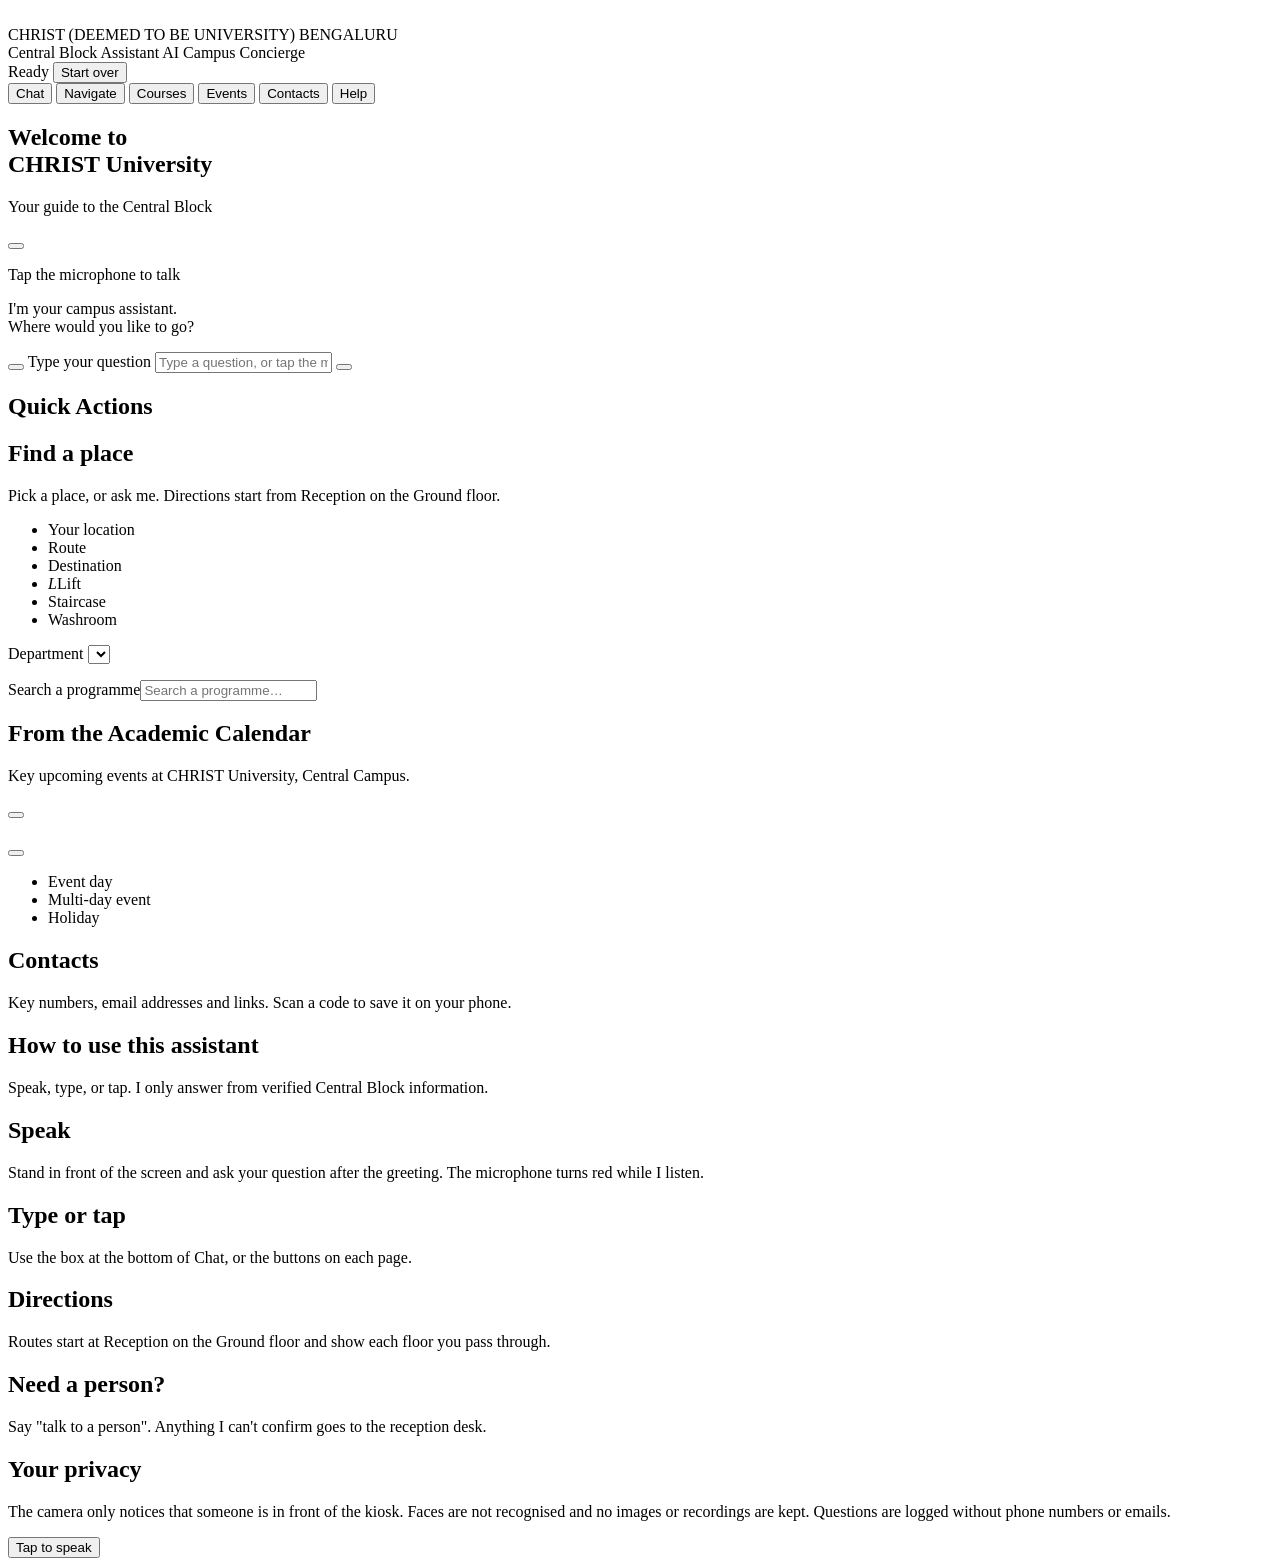
==== web/kiosk/index.html @ 07e408ad "feat(web): kiosk page structure and styles" ====
<!doctype html>
<html lang="en">
<head>
  <meta charset="utf-8">
  <meta name="viewport" content="width=device-width, initial-scale=1">
  <title>Central Block Assistant</title>
  <link rel="preconnect" href="https://fonts.googleapis.com">
  <link rel="preconnect" href="https://fonts.gstatic.com" crossorigin>
  <link href="https://fonts.googleapis.com/css2?family=Playfair+Display:wght@600;700&family=Source+Sans+3:wght@400;600;700&display=swap" rel="stylesheet">
  <link rel="stylesheet" href="/static/app.css?v=8">
</head>
<body data-state="idle" data-view="welcome">
  <header class="topbar">
    <div class="brand">
      <img class="crest" src="/static/img/crest.jpg" alt="">
      <div class="brand-words">
        <span class="brand-name">CHRIST</span>
        <span class="brand-small">(DEEMED TO BE UNIVERSITY)</span>
        <span class="brand-small">BENGALURU</span>
      </div>
      <span class="brand-rule" aria-hidden="true"></span>
      <div class="brand-app">
        <span class="app-name">Central Block Assistant</span>
        <span class="app-sub">AI Campus Concierge</span>
      </div>
    </div>
    <div class="topbar-right">
      <span class="status" id="status" role="status" aria-live="polite"><i class="status-icon" aria-hidden="true"></i><span id="status-text">Ready</span></span>
      <time id="clock" class="clock"></time>
      <button class="restart" id="new-visitor" type="button" title="Start over for a new visitor">Start over</button>
    </div>
  </header>

  <div class="shell">
    <nav class="sidebar" aria-label="Sections">
      <button class="nav-item" data-go="chat" type="button"><i data-icon="chat"></i><span>Chat</span></button>
      <button class="nav-item" data-go="navigate" type="button"><i data-icon="navigate"></i><span>Navigate</span></button>
      <button class="nav-item" data-go="courses" type="button"><i data-icon="cap"></i><span>Courses</span></button>
      <button class="nav-item" data-go="events" type="button"><i data-icon="calendar"></i><span>Events</span></button>
      <button class="nav-item" data-go="contacts" type="button"><i data-icon="phone"></i><span>Contacts</span></button>
      <button class="nav-item" data-go="help" type="button"><i data-icon="info"></i><span>Help</span></button>
    </nav>

    <main class="views">
      <section class="view view-welcome" data-view="welcome" aria-label="Welcome">
        <div class="welcome-photo" aria-hidden="true"></div>
        <div class="welcome-body">
          <h1>Welcome to<br>CHRIST University</h1>
          <p class="welcome-sub">Your guide to the Central Block</p>
          <div class="voice">
            <span class="wave wave-left" aria-hidden="true"></span>
            <button class="mic-big" data-mic type="button" aria-label="Tap and speak"><i data-icon="mic"></i></button>
            <span class="wave wave-right" aria-hidden="true"></span>
          </div>
          <p class="mic-hint">Tap the microphone to talk</p>
          <p class="welcome-lead">I'm your campus assistant.<br>Where would you like to go?</p>
          <div class="tiles" id="tiles"></div>
        </div>
      </section>

      <section class="view view-chat" data-view="chat" aria-label="Conversation">
        <div class="chat-main">
          <ol class="log" id="log" aria-live="polite"></ol>
          <form class="askbar" id="ask">
            <button class="mic-round" data-mic type="button" aria-label="Tap and speak"><i data-icon="mic"></i></button>
            <label class="sr-only" for="ask-input">Type your question</label>
            <input id="ask-input" autocomplete="off" placeholder="Type a question, or tap the mic to speak…" maxlength="300">
            <button class="send" type="submit" aria-label="Send"><i data-icon="send"></i></button>
          </form>
        </div>
        <aside class="quick" aria-label="Quick actions">
          <h2>Quick Actions</h2>
          <div id="quick"></div>
        </aside>
      </section>

      <section class="view view-navigate" data-view="navigate" aria-label="Directions">
        <header class="view-head">
          <h1 id="nav-title">Find a place</h1>
          <p id="nav-lead">Pick a place, or ask me. Directions start from Reception on the Ground floor.</p>
        </header>
        <div class="nav-grid">
          <div class="card steps-card" id="nav-side"></div>
          <div class="card map-card">
            <div class="floor-picker" id="floor-picker" aria-label="Floors"></div>
            <div class="map-frame" id="map-frame"></div>
            <ul class="legend" aria-label="Map legend">
              <li><i class="lg-pin"></i>Your location</li>
              <li><i class="lg-route"></i>Route</li>
              <li><i class="lg-dest"></i>Destination</li>
              <li><i class="lg-lift">L</i>Lift</li>
              <li><i class="lg-stairs"></i>Staircase</li>
              <li><i class="lg-wc"></i>Washroom</li>
            </ul>
          </div>
        </div>
      </section>

      <section class="view view-courses" data-view="courses" aria-label="Programmes">
        <header class="view-head view-head--split">
          <div>
            <label class="sr-only" for="dept-select">Department</label>
            <select id="dept-select" class="dept-select"></select>
            <p id="course-count"></p>
          </div>
          <div class="search"><i data-icon="search"></i><label class="sr-only" for="course-search">Search a programme</label><input id="course-search" placeholder="Search a programme…"></div>
        </header>
        <div class="chips" id="level-chips" aria-label="Level"></div>
        <div class="course-grid">
          <ul class="course-list" id="course-list"></ul>
          <article class="card course-detail" id="course-detail"></article>
        </div>
      </section>

      <section class="view view-events" data-view="events" aria-label="Academic calendar">
        <header class="view-head">
          <h1>From the Academic Calendar</h1>
          <p>Key upcoming events at CHRIST University, Central Campus.</p>
        </header>
        <div class="events-grid">
          <ul class="event-list" id="event-list"></ul>
          <div class="card cal-card">
            <div class="cal-head">
              <button type="button" class="cal-nav" id="cal-prev" aria-label="Previous month"><i data-icon="left"></i></button>
              <h2 id="cal-title"></h2>
              <button type="button" class="cal-nav" id="cal-next" aria-label="Next month"><i data-icon="right"></i></button>
            </div>
            <div class="cal-grid" id="cal-grid"></div>
            <ul class="cal-legend"><li><i class="dot dot-event"></i>Event day</li><li><i class="dot dot-multi"></i>Multi-day event</li><li><i class="dot dot-holiday"></i>Holiday</li></ul>
          </div>
        </div>
      </section>

      <section class="view view-contacts" data-view="contacts" aria-label="Contacts">
        <header class="view-head">
          <h1>Contacts</h1>
          <p>Key numbers, email addresses and links. Scan a code to save it on your phone.</p>
        </header>
        <div class="contact-grid" id="contact-grid"></div>
      </section>

      <section class="view view-help" data-view="help" aria-label="Help">
        <header class="view-head">
          <h1>How to use this assistant</h1>
          <p>Speak, type, or tap. I only answer from verified Central Block information.</p>
        </header>
        <div class="help-grid">
          <div class="card help-card"><i data-icon="mic"></i><h2>Speak</h2><p>Stand in front of the screen and ask your question after the greeting. The microphone turns red while I listen.</p></div>
          <div class="card help-card"><i data-icon="chat"></i><h2>Type or tap</h2><p>Use the box at the bottom of Chat, or the buttons on each page.</p></div>
          <div class="card help-card"><i data-icon="navigate"></i><h2>Directions</h2><p>Routes start at Reception on the Ground floor and show each floor you pass through.</p></div>
          <div class="card help-card"><i data-icon="users"></i><h2>Need a person?</h2><p>Say "talk to a person". Anything I can't confirm goes to the reception desk.</p></div>
          <div class="card help-card help-wide"><i data-icon="info"></i><h2>Your privacy</h2><p>The camera only notices that someone is in front of the kiosk. Faces are not recognised and no images or recordings are kept. Questions are logged without phone numbers or emails.</p></div>
        </div>
      </section>
    </main>
  </div>

  <button class="mic-fab" data-mic type="button" aria-label="Microphone off. Tap to speak"><i data-icon="mic"></i><span class="mic-label">Tap to speak</span></button>
  <div class="banner" id="banner" hidden>Someone else is being helped. I'll be with you in a moment.</div>
  <video id="camera" muted playsinline hidden></video>
  <script src="/static/app.js?v=8" type="module"></script>
  <script src="/static/av.js?v=8" type="module"></script>
</body>
</html>
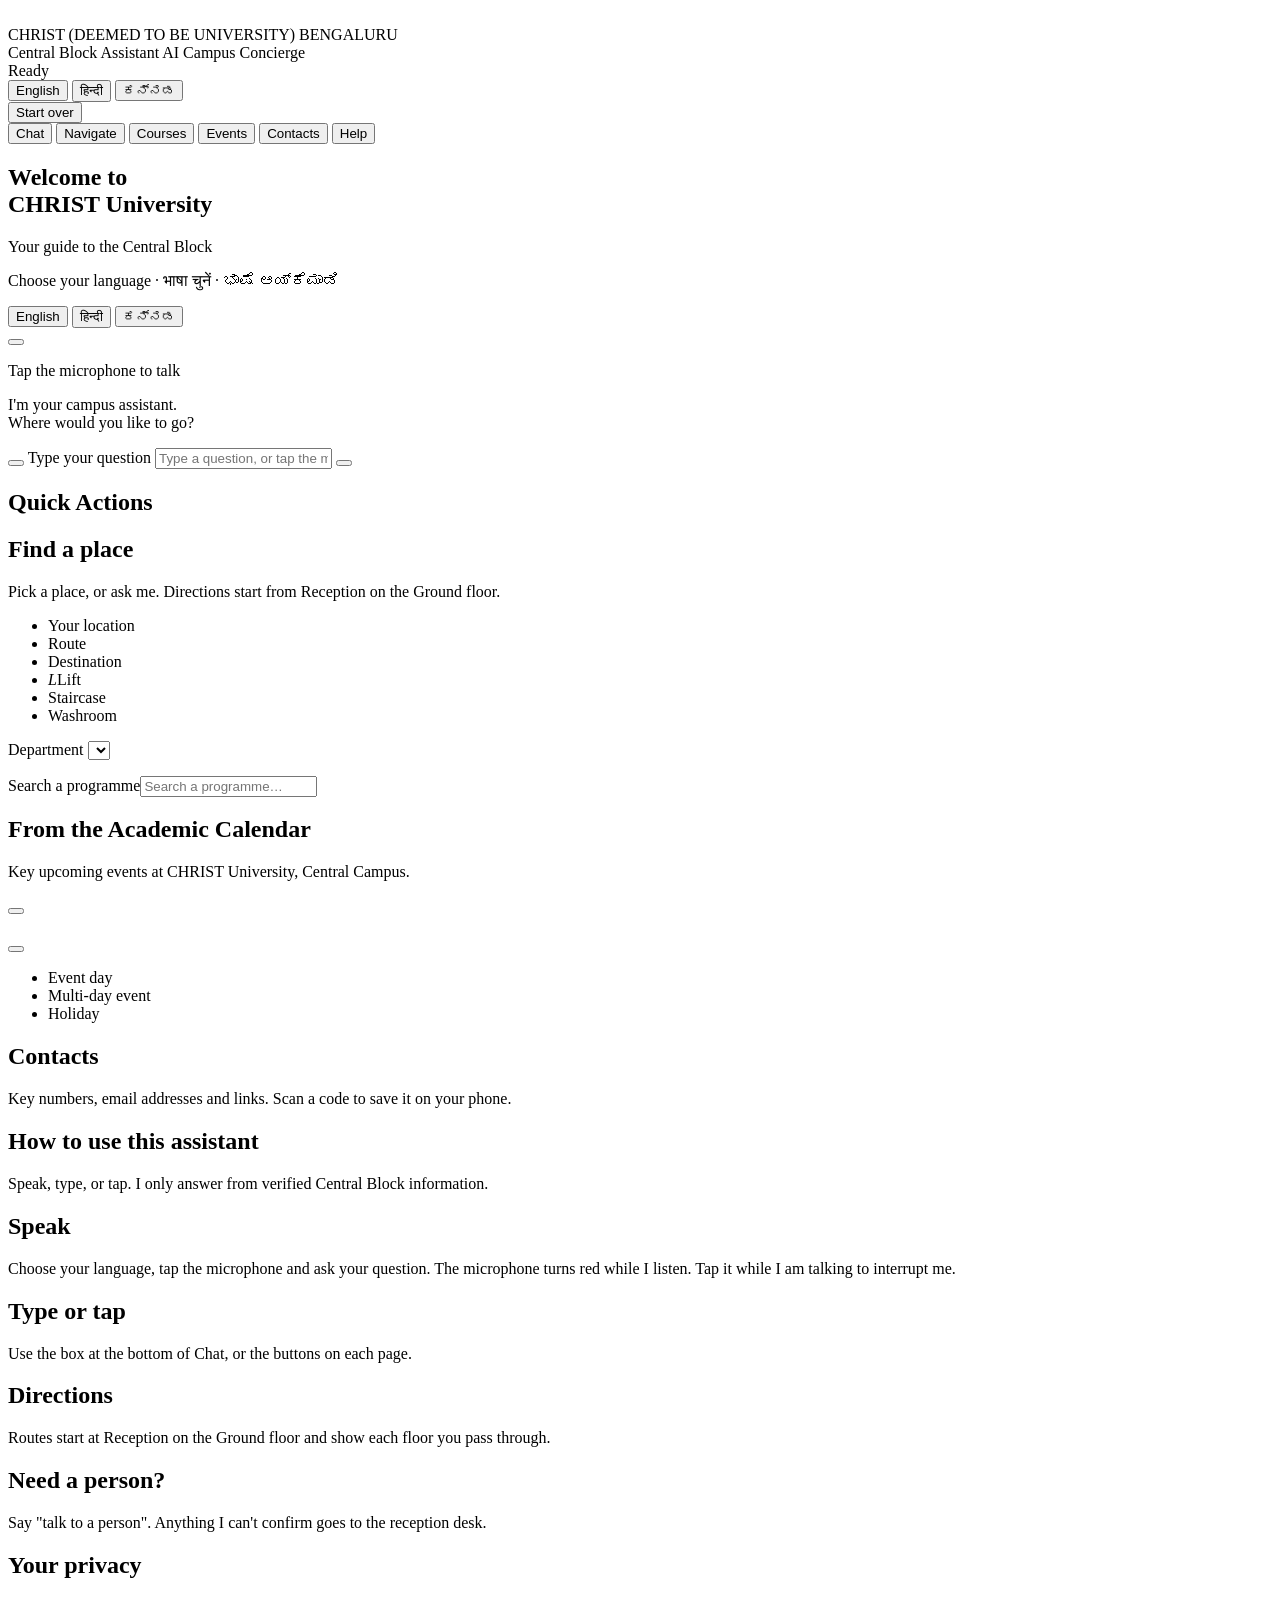
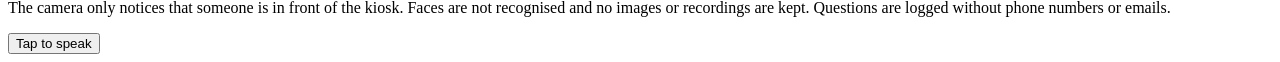
==== commit 99f75e30: "feat(web): language picker on the welcome screen and in the top bar" ====
--- a/web/kiosk/index.html
+++ b/web/kiosk/index.html
@@ -6,8 +6,8 @@
   <title>Central Block Assistant</title>
   <link rel="preconnect" href="https://fonts.googleapis.com">
   <link rel="preconnect" href="https://fonts.gstatic.com" crossorigin>
-  <link href="https://fonts.googleapis.com/css2?family=Playfair+Display:wght@600;700&family=Source+Sans+3:wght@400;600;700&display=swap" rel="stylesheet">
-  <link rel="stylesheet" href="/static/app.css?v=8">
+  <link href="https://fonts.googleapis.com/css2?family=Playfair+Display:wght@600;700&family=Source+Sans+3:wght@400;600;700&family=Noto+Sans+Devanagari:wght@400;600;700&family=Noto+Sans+Kannada:wght@400;600;700&family=Noto+Serif+Devanagari:wght@600;700&family=Noto+Serif+Kannada:wght@600;700&display=swap" rel="stylesheet">
+  <link rel="stylesheet" href="/static/app.css?v=9">
 </head>
 <body data-state="idle" data-view="welcome">
   <header class="topbar">
@@ -20,40 +20,53 @@
       </div>
       <span class="brand-rule" aria-hidden="true"></span>
       <div class="brand-app">
-        <span class="app-name">Central Block Assistant</span>
-        <span class="app-sub">AI Campus Concierge</span>
+        <span class="app-name" data-i18n="app_name">Central Block Assistant</span>
+        <span class="app-sub" data-i18n="app_sub">AI Campus Concierge</span>
       </div>
     </div>
     <div class="topbar-right">
-      <span class="status" id="status" role="status" aria-live="polite"><i class="status-icon" aria-hidden="true"></i><span id="status-text">Ready</span></span>
+      <span class="status" id="status" role="status" aria-live="polite"><i class="status-icon" aria-hidden="true"></i><span id="status-text" data-i18n="ready">Ready</span></span>
+      <div class="lang-switch" role="group" aria-label="Language / भाषा / ಭಾಷೆ">
+        <button type="button" data-lang="en" lang="en">English</button>
+        <button type="button" data-lang="hi" lang="hi">हिन्दी</button>
+        <button type="button" data-lang="kn" lang="kn">ಕನ್ನಡ</button>
+      </div>
       <time id="clock" class="clock"></time>
-      <button class="restart" id="new-visitor" type="button" title="Start over for a new visitor">Start over</button>
+      <button class="restart" id="new-visitor" type="button" title="Start over for a new visitor" data-i18n="start_over" data-i18n-title="start_over_title">Start over</button>
     </div>
   </header>
 
   <div class="shell">
     <nav class="sidebar" aria-label="Sections">
-      <button class="nav-item" data-go="chat" type="button"><i data-icon="chat"></i><span>Chat</span></button>
-      <button class="nav-item" data-go="navigate" type="button"><i data-icon="navigate"></i><span>Navigate</span></button>
-      <button class="nav-item" data-go="courses" type="button"><i data-icon="cap"></i><span>Courses</span></button>
-      <button class="nav-item" data-go="events" type="button"><i data-icon="calendar"></i><span>Events</span></button>
-      <button class="nav-item" data-go="contacts" type="button"><i data-icon="phone"></i><span>Contacts</span></button>
-      <button class="nav-item" data-go="help" type="button"><i data-icon="info"></i><span>Help</span></button>
+      <button class="nav-item" data-go="chat" type="button"><i data-icon="chat"></i><span data-i18n="nav_chat">Chat</span></button>
+      <button class="nav-item" data-go="navigate" type="button"><i data-icon="navigate"></i><span data-i18n="nav_navigate">Navigate</span></button>
+      <button class="nav-item" data-go="courses" type="button"><i data-icon="cap"></i><span data-i18n="nav_courses">Courses</span></button>
+      <button class="nav-item" data-go="events" type="button"><i data-icon="calendar"></i><span data-i18n="nav_events">Events</span></button>
+      <button class="nav-item" data-go="contacts" type="button"><i data-icon="phone"></i><span data-i18n="nav_contacts">Contacts</span></button>
+      <button class="nav-item" data-go="help" type="button"><i data-icon="info"></i><span data-i18n="nav_help">Help</span></button>
     </nav>
 
     <main class="views">
       <section class="view view-welcome" data-view="welcome" aria-label="Welcome">
         <div class="welcome-photo" aria-hidden="true"></div>
         <div class="welcome-body">
-          <h1>Welcome to<br>CHRIST University</h1>
-          <p class="welcome-sub">Your guide to the Central Block</p>
+          <h1 data-i18n-html="welcome_title">Welcome to<br>CHRIST University</h1>
+          <p class="welcome-sub" data-i18n="welcome_sub">Your guide to the Central Block</p>
+          <div class="lang-picker" role="group" aria-labelledby="lang-title">
+            <p class="lang-title" id="lang-title">Choose your language · <span lang="hi">भाषा चुनें</span> · <span lang="kn">ಭಾಷೆ ಆಯ್ಕೆಮಾಡಿ</span></p>
+            <div class="lang-options">
+              <button type="button" data-lang="en" lang="en">English</button>
+              <button type="button" data-lang="hi" lang="hi">हिन्दी</button>
+              <button type="button" data-lang="kn" lang="kn">ಕನ್ನಡ</button>
+            </div>
+          </div>
           <div class="voice">
             <span class="wave wave-left" aria-hidden="true"></span>
-            <button class="mic-big" data-mic type="button" aria-label="Tap and speak"><i data-icon="mic"></i></button>
+            <button class="mic-big" data-mic type="button" aria-label="Microphone off. Tap to speak"><i data-icon="mic"></i></button>
             <span class="wave wave-right" aria-hidden="true"></span>
           </div>
-          <p class="mic-hint">Tap the microphone to talk</p>
-          <p class="welcome-lead">I'm your campus assistant.<br>Where would you like to go?</p>
+          <p class="mic-hint" data-i18n="mic_hint_off">Tap the microphone to talk</p>
+          <p class="welcome-lead" data-i18n-html="welcome_lead">I'm your campus assistant.<br>Where would you like to go?</p>
           <div class="tiles" id="tiles"></div>
         </div>
       </section>
@@ -62,14 +75,14 @@
         <div class="chat-main">
           <ol class="log" id="log" aria-live="polite"></ol>
           <form class="askbar" id="ask">
-            <button class="mic-round" data-mic type="button" aria-label="Tap and speak"><i data-icon="mic"></i></button>
-            <label class="sr-only" for="ask-input">Type your question</label>
-            <input id="ask-input" autocomplete="off" placeholder="Type a question, or tap the mic to speak…" maxlength="300">
-            <button class="send" type="submit" aria-label="Send"><i data-icon="send"></i></button>
+            <button class="mic-round" data-mic type="button" aria-label="Microphone off. Tap to speak"><i data-icon="mic"></i></button>
+            <label class="sr-only" for="ask-input" data-i18n="ask_label">Type your question</label>
+            <input id="ask-input" autocomplete="off" placeholder="Type a question, or tap the mic to speak…" data-i18n-placeholder="ask_placeholder" maxlength="300">
+            <button class="send" type="submit" aria-label="Send" data-i18n-aria="send"><i data-icon="send"></i></button>
           </form>
         </div>
         <aside class="quick" aria-label="Quick actions">
-          <h2>Quick Actions</h2>
+          <h2 data-i18n="quick_actions">Quick Actions</h2>
           <div id="quick"></div>
         </aside>
       </section>
@@ -85,12 +98,12 @@
             <div class="floor-picker" id="floor-picker" aria-label="Floors"></div>
             <div class="map-frame" id="map-frame"></div>
             <ul class="legend" aria-label="Map legend">
-              <li><i class="lg-pin"></i>Your location</li>
-              <li><i class="lg-route"></i>Route</li>
-              <li><i class="lg-dest"></i>Destination</li>
-              <li><i class="lg-lift">L</i>Lift</li>
-              <li><i class="lg-stairs"></i>Staircase</li>
-              <li><i class="lg-wc"></i>Washroom</li>
+              <li><i class="lg-pin"></i><span data-i18n="legend_you">Your location</span></li>
+              <li><i class="lg-route"></i><span data-i18n="legend_route">Route</span></li>
+              <li><i class="lg-dest"></i><span data-i18n="legend_dest">Destination</span></li>
+              <li><i class="lg-lift">L</i><span data-i18n="legend_lift">Lift</span></li>
+              <li><i class="lg-stairs"></i><span data-i18n="legend_stairs">Staircase</span></li>
+              <li><i class="lg-wc"></i><span data-i18n="legend_wc">Washroom</span></li>
             </ul>
           </div>
         </div>
@@ -103,7 +116,7 @@
             <select id="dept-select" class="dept-select"></select>
             <p id="course-count"></p>
           </div>
-          <div class="search"><i data-icon="search"></i><label class="sr-only" for="course-search">Search a programme</label><input id="course-search" placeholder="Search a programme…"></div>
+          <div class="search"><i data-icon="search"></i><label class="sr-only" for="course-search">Search a programme</label><input id="course-search" placeholder="Search a programme…" data-i18n-placeholder="search_programme"></div>
         </header>
         <div class="chips" id="level-chips" aria-label="Level"></div>
         <div class="course-grid">
@@ -114,8 +127,8 @@
 
       <section class="view view-events" data-view="events" aria-label="Academic calendar">
         <header class="view-head">
-          <h1>From the Academic Calendar</h1>
-          <p>Key upcoming events at CHRIST University, Central Campus.</p>
+          <h1 data-i18n="events_title">From the Academic Calendar</h1>
+          <p data-i18n="events_lead">Key upcoming events at CHRIST University, Central Campus.</p>
         </header>
         <div class="events-grid">
           <ul class="event-list" id="event-list"></ul>
@@ -126,39 +139,39 @@
               <button type="button" class="cal-nav" id="cal-next" aria-label="Next month"><i data-icon="right"></i></button>
             </div>
             <div class="cal-grid" id="cal-grid"></div>
-            <ul class="cal-legend"><li><i class="dot dot-event"></i>Event day</li><li><i class="dot dot-multi"></i>Multi-day event</li><li><i class="dot dot-holiday"></i>Holiday</li></ul>
+            <ul class="cal-legend"><li><i class="dot dot-event"></i><span data-i18n="event_day">Event day</span></li><li><i class="dot dot-multi"></i><span data-i18n="multi_day">Multi-day event</span></li><li><i class="dot dot-holiday"></i><span data-i18n="holiday">Holiday</span></li></ul>
           </div>
         </div>
       </section>
 
       <section class="view view-contacts" data-view="contacts" aria-label="Contacts">
         <header class="view-head">
-          <h1>Contacts</h1>
-          <p>Key numbers, email addresses and links. Scan a code to save it on your phone.</p>
+          <h1 data-i18n="contacts_title">Contacts</h1>
+          <p data-i18n="contacts_lead">Key numbers, email addresses and links. Scan a code to save it on your phone.</p>
         </header>
         <div class="contact-grid" id="contact-grid"></div>
       </section>
 
       <section class="view view-help" data-view="help" aria-label="Help">
         <header class="view-head">
-          <h1>How to use this assistant</h1>
-          <p>Speak, type, or tap. I only answer from verified Central Block information.</p>
+          <h1 data-i18n="help_title">How to use this assistant</h1>
+          <p data-i18n="help_lead">Speak, type, or tap. I only answer from verified Central Block information.</p>
         </header>
         <div class="help-grid">
-          <div class="card help-card"><i data-icon="mic"></i><h2>Speak</h2><p>Stand in front of the screen and ask your question after the greeting. The microphone turns red while I listen.</p></div>
-          <div class="card help-card"><i data-icon="chat"></i><h2>Type or tap</h2><p>Use the box at the bottom of Chat, or the buttons on each page.</p></div>
-          <div class="card help-card"><i data-icon="navigate"></i><h2>Directions</h2><p>Routes start at Reception on the Ground floor and show each floor you pass through.</p></div>
-          <div class="card help-card"><i data-icon="users"></i><h2>Need a person?</h2><p>Say "talk to a person". Anything I can't confirm goes to the reception desk.</p></div>
-          <div class="card help-card help-wide"><i data-icon="info"></i><h2>Your privacy</h2><p>The camera only notices that someone is in front of the kiosk. Faces are not recognised and no images or recordings are kept. Questions are logged without phone numbers or emails.</p></div>
+          <div class="card help-card"><i data-icon="mic"></i><h2 data-i18n="help_speak_h">Speak</h2><p data-i18n="help_speak_p">Choose your language, tap the microphone and ask your question. The microphone turns red while I listen. Tap it while I am talking to interrupt me.</p></div>
+          <div class="card help-card"><i data-icon="chat"></i><h2 data-i18n="help_type_h">Type or tap</h2><p data-i18n="help_type_p">Use the box at the bottom of Chat, or the buttons on each page.</p></div>
+          <div class="card help-card"><i data-icon="navigate"></i><h2 data-i18n="help_dir_h">Directions</h2><p data-i18n="help_dir_p">Routes start at Reception on the Ground floor and show each floor you pass through.</p></div>
+          <div class="card help-card"><i data-icon="users"></i><h2 data-i18n="help_person_h">Need a person?</h2><p data-i18n="help_person_p">Say "talk to a person". Anything I can't confirm goes to the reception desk.</p></div>
+          <div class="card help-card help-wide"><i data-icon="info"></i><h2 data-i18n="help_privacy_h">Your privacy</h2><p data-i18n="help_privacy_p">The camera only notices that someone is in front of the kiosk. Faces are not recognised and no images or recordings are kept. Questions are logged without phone numbers or emails.</p></div>
         </div>
       </section>
     </main>
   </div>
 
-  <button class="mic-fab" data-mic type="button" aria-label="Microphone off. Tap to speak"><i data-icon="mic"></i><span class="mic-label">Tap to speak</span></button>
-  <div class="banner" id="banner" hidden>Someone else is being helped. I'll be with you in a moment.</div>
+  <button class="mic-fab" data-mic type="button" aria-label="Microphone off. Tap to speak"><i data-icon="mic"></i><span class="mic-label" data-i18n="mic_label_off">Tap to speak</span></button>
+  <div class="banner" id="banner" hidden data-i18n="banner">Someone else is being helped. I'll be with you in a moment.</div>
   <video id="camera" muted playsinline hidden></video>
-  <script src="/static/app.js?v=8" type="module"></script>
-  <script src="/static/av.js?v=8" type="module"></script>
+  <script src="/static/app.js?v=9" type="module"></script>
+  <script src="/static/av.js?v=9" type="module"></script>
 </body>
 </html>
